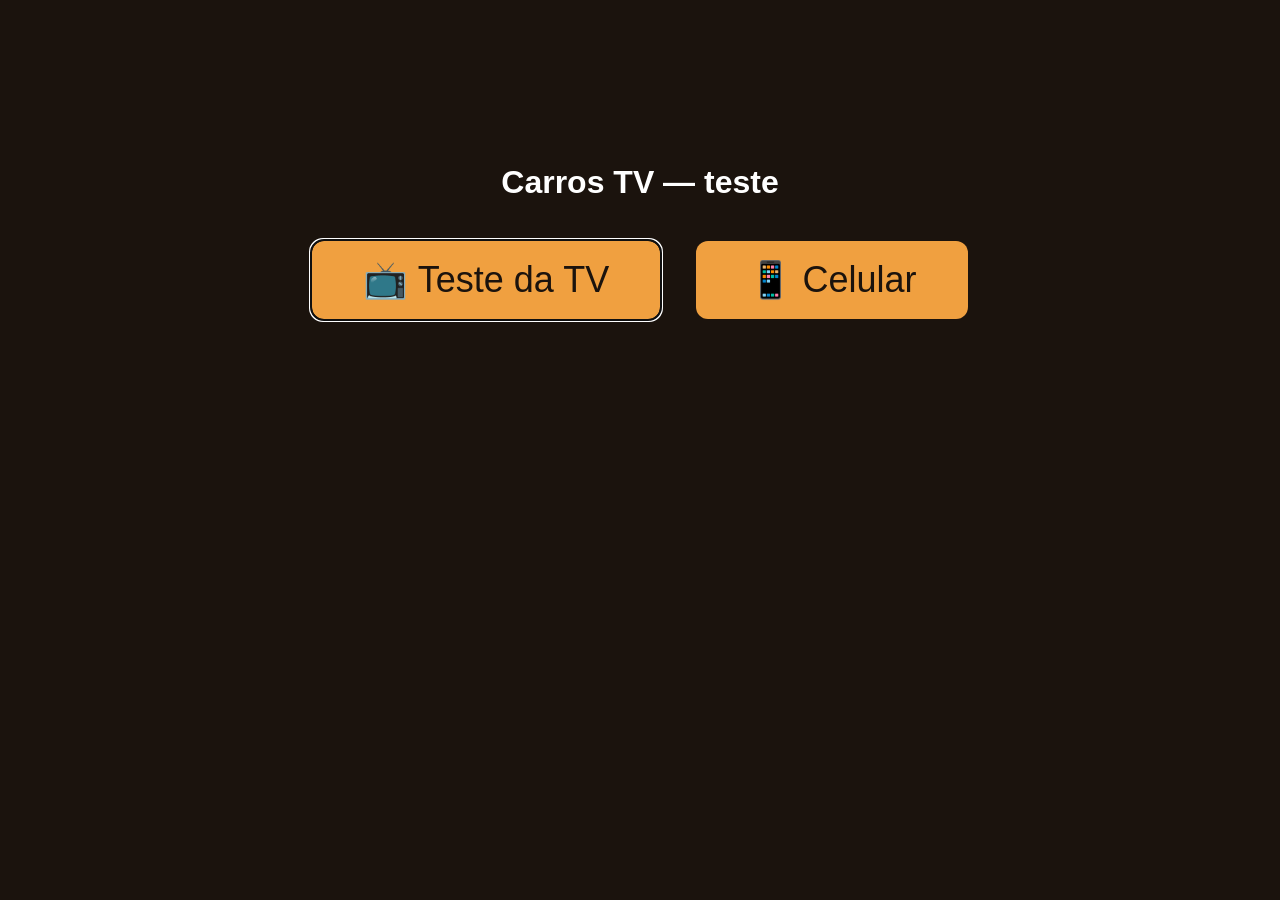
==== index.html @ 1c85a797 "Páginas de teste da TV (desempenho 2D/3D e atraso do controle) Co-Authored-By: Claude Opus 5.5 <nore" ====
<!doctype html>
<html lang="pt-BR"><head><meta charset="utf-8"><meta name="viewport" content="width=device-width, initial-scale=1"><title>Carros TV</title>
<style>body{background:#1b130d;color:#fff;font-family:"Segoe UI",Arial,sans-serif;text-align:center;padding-top:15vh}a{display:inline-block;margin:2vh;padding:2vh 4vw;font-size:4vh;color:#1b130d;background:#f0a040;border-radius:12px;text-decoration:none}</style></head>
<body><h1>Carros TV — teste</h1><a href="tv-teste.html" autofocus>📺 Teste da TV</a><a href="celular-teste.html">📱 Celular</a></body></html>
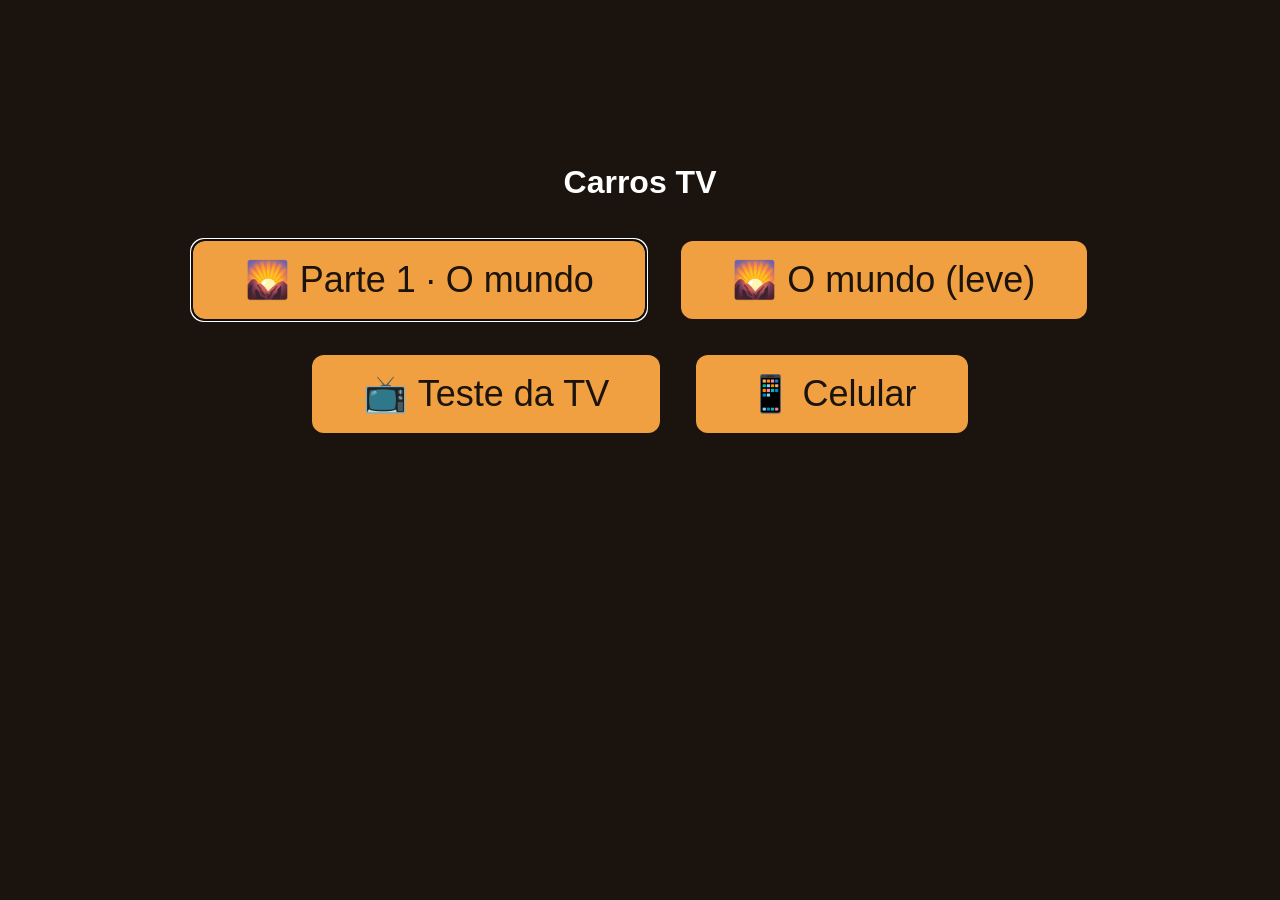
==== commit ef7b6209: "Parte 1: o mundo (cânion, estrada, refinaria, fumaça) e página de passeio Co-Authored-By: Claude Opu" ====
--- a/index.html
+++ b/index.html
@@ -1,4 +1,4 @@
 <!doctype html>
 <html lang="pt-BR"><head><meta charset="utf-8"><meta name="viewport" content="width=device-width, initial-scale=1"><title>Carros TV</title>
 <style>body{background:#1b130d;color:#fff;font-family:"Segoe UI",Arial,sans-serif;text-align:center;padding-top:15vh}a{display:inline-block;margin:2vh;padding:2vh 4vw;font-size:4vh;color:#1b130d;background:#f0a040;border-radius:12px;text-decoration:none}</style></head>
-<body><h1>Carros TV — teste</h1><a href="tv-teste.html" autofocus>📺 Teste da TV</a><a href="celular-teste.html">📱 Celular</a></body></html>
+<body><h1>Carros TV</h1><a href="mundo.html" autofocus>🌄 Parte 1 · O mundo</a><a href="mundo.html?q=0">🌄 O mundo (leve)</a><br><a href="tv-teste.html">📺 Teste da TV</a><a href="celular-teste.html">📱 Celular</a></body></html>
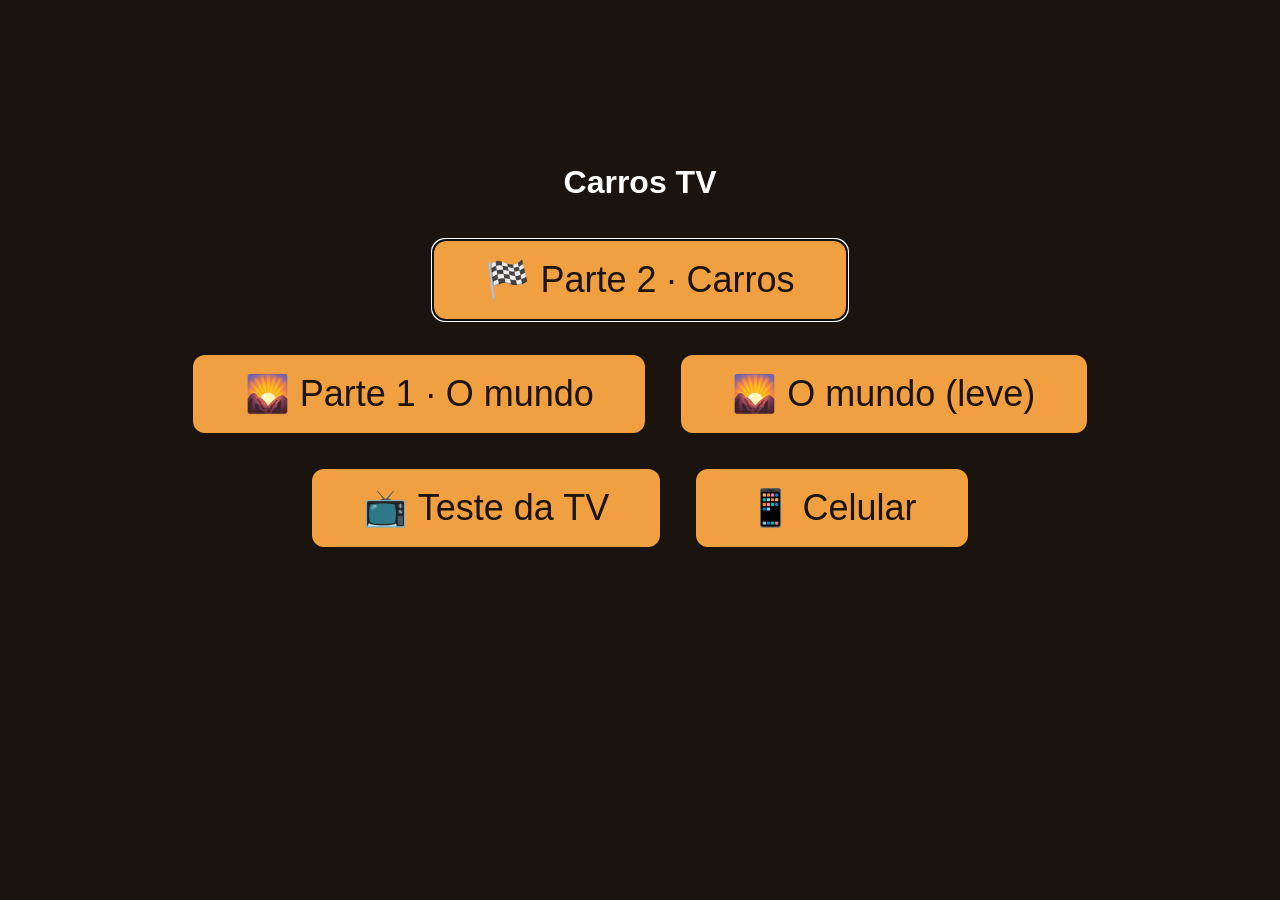
==== commit 304d4f89: "Parte 2: carros (buggy e muscle), física, sala com WebRTC, controle do celular e som Co-Authored-By:" ====
--- a/index.html
+++ b/index.html
@@ -1,4 +1,4 @@
 <!doctype html>
 <html lang="pt-BR"><head><meta charset="utf-8"><meta name="viewport" content="width=device-width, initial-scale=1"><title>Carros TV</title>
 <style>body{background:#1b130d;color:#fff;font-family:"Segoe UI",Arial,sans-serif;text-align:center;padding-top:15vh}a{display:inline-block;margin:2vh;padding:2vh 4vw;font-size:4vh;color:#1b130d;background:#f0a040;border-radius:12px;text-decoration:none}</style></head>
-<body><h1>Carros TV</h1><a href="mundo.html" autofocus>🌄 Parte 1 · O mundo</a><a href="mundo.html?q=0">🌄 O mundo (leve)</a><br><a href="tv-teste.html">📺 Teste da TV</a><a href="celular-teste.html">📱 Celular</a></body></html>
+<body><h1>Carros TV</h1><a href="jogar.html" autofocus>🏁 Parte 2 · Carros</a><br><a href="mundo.html">🌄 Parte 1 · O mundo</a><a href="mundo.html?q=0">🌄 O mundo (leve)</a><br><a href="tv-teste.html">📺 Teste da TV</a><a href="celular-teste.html">📱 Celular</a></body></html>
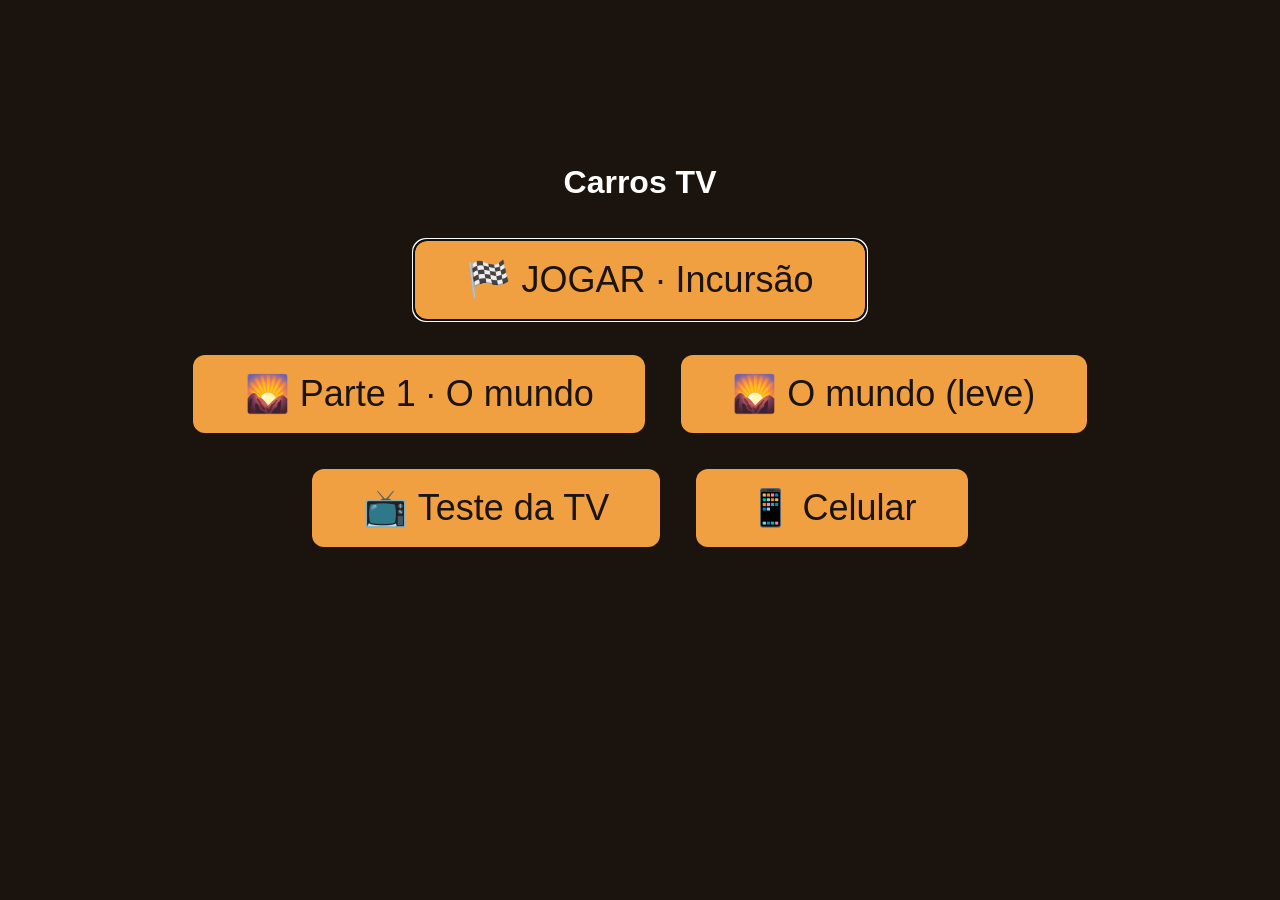
==== commit aab3134f: "Menu: JOGAR Co-Authored-By: Claude Opus 5.5 <noreply@anthropic.com>" ====
--- a/index.html
+++ b/index.html
@@ -1,4 +1,4 @@
 <!doctype html>
 <html lang="pt-BR"><head><meta charset="utf-8"><meta name="viewport" content="width=device-width, initial-scale=1"><title>Carros TV</title>
 <style>body{background:#1b130d;color:#fff;font-family:"Segoe UI",Arial,sans-serif;text-align:center;padding-top:15vh}a{display:inline-block;margin:2vh;padding:2vh 4vw;font-size:4vh;color:#1b130d;background:#f0a040;border-radius:12px;text-decoration:none}</style></head>
-<body><h1>Carros TV</h1><a href="jogar.html" autofocus>🏁 Parte 2 · Carros</a><br><a href="mundo.html">🌄 Parte 1 · O mundo</a><a href="mundo.html?q=0">🌄 O mundo (leve)</a><br><a href="tv-teste.html">📺 Teste da TV</a><a href="celular-teste.html">📱 Celular</a></body></html>
+<body><h1>Carros TV</h1><a href="jogar.html" autofocus>🏁 JOGAR · Incursão</a><br><a href="mundo.html">🌄 Parte 1 · O mundo</a><a href="mundo.html?q=0">🌄 O mundo (leve)</a><br><a href="tv-teste.html">📺 Teste da TV</a><a href="celular-teste.html">📱 Celular</a></body></html>
